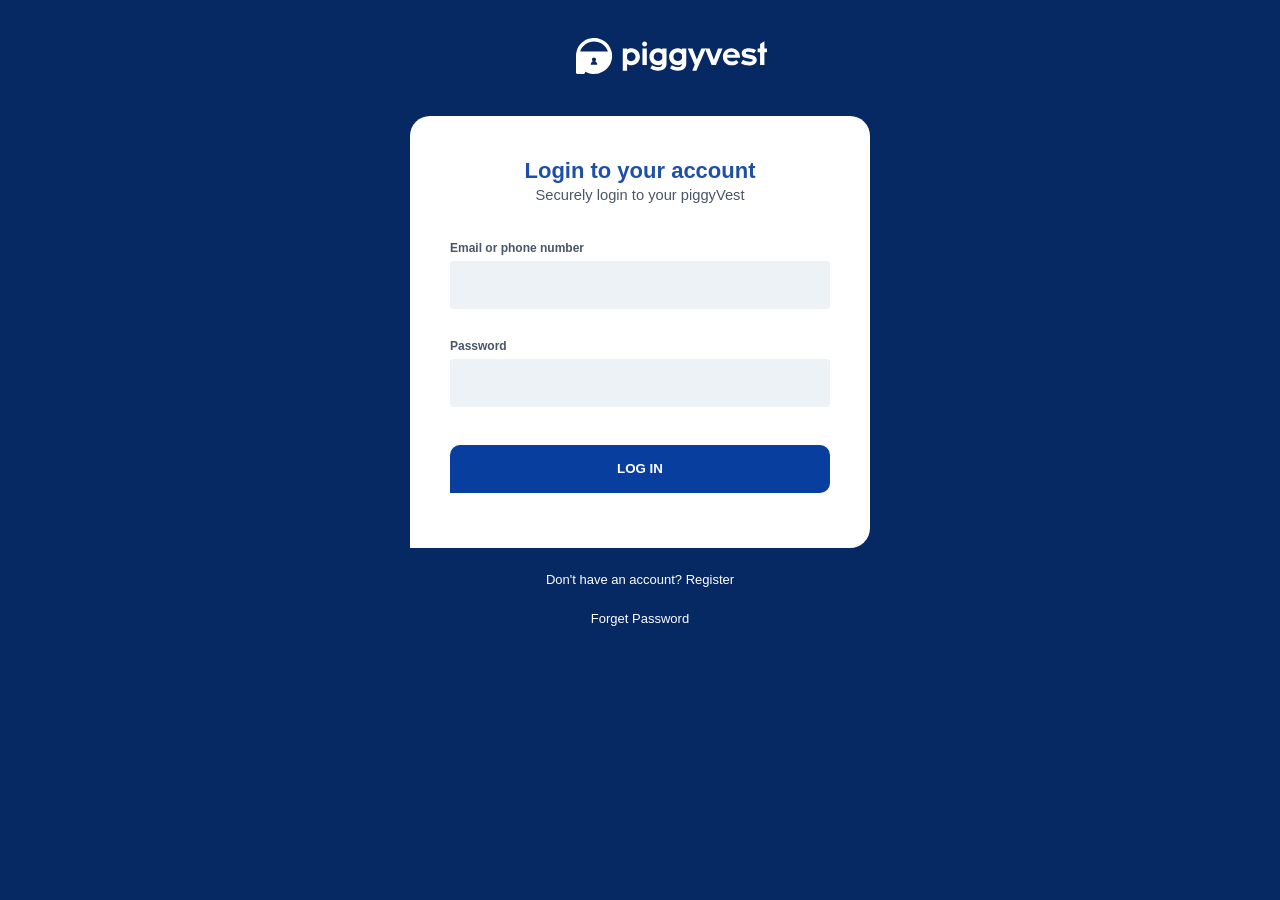
==== index.html @ 6c2f73ca "first commit" ====
<!DOCTYPE html>
<html lang="en">

<head>
    <meta charset="UTF-8">
    <meta name="viewpoint" content="width=device-width,initial-scale=1.0">
    <link rel="stylesheet" href="style.css">
    <link rel="icon" href="image/favicon.ico">
    <title>Piggyvest Login page</title>
</head>

<body>
    <header class="text-center">
        <img src="image/piggyvest-logo.svg" alt="PiggyVest Logo">

    </header>
    <main>
        <section>
            <div class="form-info text-centr">
                <h2>Login to your account</h2>
                <p>Securely login to your piggyVest</p>
            </div>
            <div class="form-control">
                <label for="email-or-no"> Email or phone number</label>
                <input type="text" name="email-or-no" id="email-or-no" required>
            </div>
            <div class="form-control"></div>
            <label for="password"> Password</label>
            <input type="password" name="password" id="password" required>
            <div class="">
                <input type="submit" value="LOG IN">
            </div>
        </section>
    </main>

    <footer class="text-center">
        <p class="Register">Don't have an account? Register</p>
        <p>Forget Password</p>
    </footer>
</body>

</html>
---- style.css ----
:root {
     --primary-color: #062863;
     --primary-color-light: #083e9e;
     --primary-color-lighter: #1f50a7;
     --secondary-color: #4a5568;
     --secondary-color-light: #9fa3aa;
     --white: #fff;
     --almost-white: #edf2f7;
 }

 * {
     margin: 0;
     padding: 0;
     box-sizing: border-box;
 }

 html {
     font-size: 62.5%;
 }

 body {
     font-family: 'sen', sans-serif;
     font-size: 1.3rem;
     overflow-x: hidden;
     background-color: var(--primary-color);
 }



 header img {
     margin: 3% 45%;
 }

 main {
     margin: 0 2%;
 }



 section {
     margin: 0 auto;
     padding: 4rem;
     max-width: 46rem;
     height: 43.2rem;
     background-color: var(--white);
     border-radius: 2rem 2rem 2rem 0;
 }

 section .form-info {
     padding: 3.5rem;
 }

 .form-info>p {
     padding: 0.3rem;
     color: var(--secondary-color);
     text-align: center;
     font-size: 14.7px;
 }

 section h2 {
     font-size: 2.2rem;
     color: var(--primary-color-lighter);
     margin-top: -33px;
     text-align: center;
 }

 section label {
     display: block;
     font-weight: bold;
     margin-bottom: 0.6rem;
     color: var(--secondary-color);
     font-size: 1.2rem;
 }

 section input {
     height: 4.8rem;
     width: 100%;
     padding: 0 0.7rem;
     background-color: var(--almost-white);
     font-family: inherit;
     border: none;
     border-radius: 0.3rem;
 }

 .form-control {
     margin-bottom: 3rem;
 }

 input[type='submit'] {
     margin-top: 3.8rem;
     background-color: var(--primary-color-light);
     color: var(--white);
     font-weight: bolder;
     height: 4.8rem;
     border-radius: 1rem 1rem 1rem 0;
     cursor: pointer;
     transition: background-color 0.3s ease-in;
 }

 input[type='sumbit'] :hover {
     background-color: var(--primary-color);
 }

 footer p {
     display: block;
     margin: 2.4rem;
     text-align: center;
     text-decoration: none;
     color: var(--white);
 }

 footer :hover {
     color: var(--secondary-color-light);
 }

 /*
 .container {
     height: 300%;
     width: 180px;
     margin-left: 58%;
     padding: 165px;
     padding-top: 165px;
     border: 2px solid;
     border-radius: 20px;
     box-shadow: 0 10 0px;
     background-color: #ffffff;

 }


 .header p {
     width: 250%;
     height: 300%;
     color: #434343;
     font-size: 147%;
     margin-top: -10%;
 }

 .form label[type="email"] {
     margin-bottom: 10px;
     padding: 10px;
     border: 2 solid whitesmoke;
     border-radius: 30px;
 }

 .footer {
     color: aliceblue;
     text-align: center;
     align-items: center;
     margin-left: 80%;


 }

 img {
     justify-content: center;
     height: 100px;
     width: 200px;
     margin: auto;
     align-content: center;
     display: flex;


 }
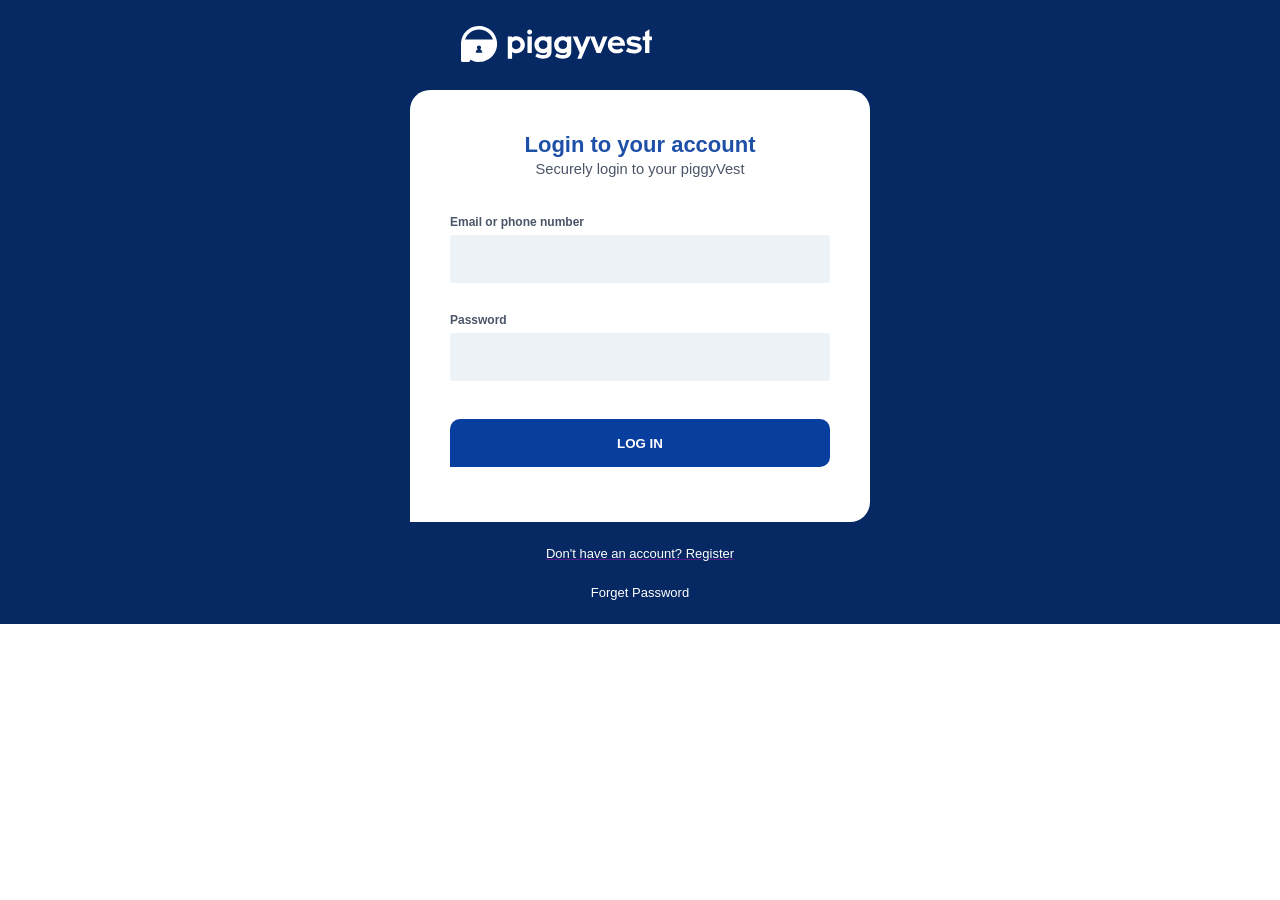
==== commit cded1df8: "Merge 319f5f108d5df0fa1eaf65da1a1e3b119e35b1e1 into d88051ee384421b401852fa58aea7df6bafb7c90" ====
--- a/index.html
+++ b/index.html
@@ -10,33 +10,37 @@
 </head>
 
 <body>
-    <header class="text-center">
-        <img src="image/piggyvest-logo.svg" alt="PiggyVest Logo">
+    <div class="login-body">
+        <header class="text-center">
+            <img src="image/piggyvest-logo.svg" alt="PiggyVest Logo">
 
-    </header>
-    <main>
-        <section>
-            <div class="form-info text-centr">
-                <h2>Login to your account</h2>
-                <p>Securely login to your piggyVest</p>
-            </div>
-            <div class="form-control">
-                <label for="email-or-no"> Email or phone number</label>
-                <input type="text" name="email-or-no" id="email-or-no" required>
-            </div>
-            <div class="form-control"></div>
-            <label for="password"> Password</label>
-            <input type="password" name="password" id="password" required>
-            <div class="">
-                <input type="submit" value="LOG IN">
-            </div>
-        </section>
-    </main>
+        </header>
+        <main class="login-body">
+            <section class="login-body">
+                <div class="form-info text-centr">
+                    <h2>Login to your account</h2>
+                    <p>Securely login to your piggyVest</p>
+                </div>
+                <div class="form-control">
+                    <label for="email-or-no"> Email or phone number</label>
+                    <input type="text" name="email-or-no" id="email-or-no" required>
+                </div>
+                <div class="form-control"></div>
+                <label for="password"> Password</label>
+                <input type="password" name="password" id="password" required>
+                <div class=" form-control">
+                    <input type="submit" value="LOG IN">
+                </div>
+            </section>
+        </main>
 
-    <footer class="text-center">
-        <p class="Register">Don't have an account? Register</p>
-        <p>Forget Password</p>
-    </footer>
+        <footer class="text-center">
+            <a href="">
+                <p class="Register">Don't have an account? Register</p>
+            </a>
+            <p>Forget Password</p>
+        </footer>
+    </div>
 </body>
 
 </html>
--- a/style.css
+++ b/style.css
@@ -18,38 +18,63 @@
      font-size: 62.5%;
  }
 
- body {
+ .login-body {
      font-family: 'sen', sans-serif;
      font-size: 1.3rem;
-     overflow-x: hidden;
+     overflow: hidden;
      background-color: var(--primary-color);
  }
 
 
+ .register-body {
+     font-family: 'sen', sans-serif;
+     font-size: 1.3rem;
+     overflow: hidden;
+     background-color: var(--white);
+ }
 
  header img {
-     margin: 3% 45%;
- }
-
- main {
+     margin: 2% 36%;
+ }
+
+ .login-body main {
+     margin: 0 8%;
+ }
+
+ .register-body main {
      margin: 0 2%;
  }
 
-
-
- section {
+ .login-body section {
      margin: 0 auto;
      padding: 4rem;
      max-width: 46rem;
      height: 43.2rem;
      background-color: var(--white);
      border-radius: 2rem 2rem 2rem 0;
+     border-color: var(--primary-color-lighter);
+ }
+
+ .register-body section {
+     margin: 0 auto;
+     padding: 4rem;
+     max-width: 46rem;
+     height: 70rem;
+     border: dashed;
+     background-color: var(--white);
+     border-color: var(--primary-color-lighter);
+     border-radius: 10px 10px;
+     border-width: 1px;
  }
 
  section .form-info {
      padding: 3.5rem;
  }
 
+ section .form-words {
+     padding: 3.5rem;
+ }
+
  .form-info>p {
      padding: 0.3rem;
      color: var(--secondary-color);
@@ -57,14 +82,29 @@
      font-size: 14.7px;
  }
 
- section h2 {
+ .form-words>p {
+     padding: 0.3rem;
+     color: var(--secondary-color);
+     text-align: center;
+     font-size: 19.7px;
+ }
+
+ .login-body section h2 {
      font-size: 2.2rem;
      color: var(--primary-color-lighter);
      margin-top: -33px;
      text-align: center;
  }
 
- section label {
+ .register-body section h1 {
+     font-size: 2.2rem;
+     color: var(--primary-color-lighter);
+     margin-top: -33px;
+     text-align: center;
+ }
+
+
+ .login-body section label {
      display: block;
      font-weight: bold;
      margin-bottom: 0.6rem;
@@ -72,7 +112,15 @@
      font-size: 1.2rem;
  }
 
- section input {
+ .register-body section label {
+     display: block;
+     font-weight: bold;
+     margin-bottom: 0.6rem;
+     color: var(--secondary-color);
+     font-size: 1.2rem;
+ }
+
+ .login-body section input {
      height: 4.8rem;
      width: 100%;
      padding: 0 0.7rem;
@@ -82,11 +130,28 @@
      border-radius: 0.3rem;
  }
 
+ .register-body section input {
+     height: 4.8rem;
+     width: 100%;
+     padding: 0 0.7rem;
+     background-color: var(-- --almost-white);
+     font-family: inherit;
+     color: var(--primary-color-lighter);
+     border: none;
+     border-radius: 10px 10px;
+     border-radius: 0.3rem;
+ }
+
+
  .form-control {
      margin-bottom: 3rem;
  }
 
- input[type='submit'] {
+ .form-action {
+     margin-bottom: 3rem;
+ }
+
+ .login-body input[type='submit'] {
      margin-top: 3.8rem;
      background-color: var(--primary-color-light);
      color: var(--white);
@@ -97,11 +162,27 @@
      transition: background-color 0.3s ease-in;
  }
 
- input[type='sumbit'] :hover {
+ .register-body input[type='submit'] {
+     margin-top: 3.8rem;
+     background-color: var(--primary-color-light);
+     color: var(--white);
+     font-weight: bolder;
+     height: 4.8rem;
+     border-radius: 1rem 1rem 1rem 0;
+     cursor: pointer;
+     transition: background-color 0.3s ease-in;
+ }
+
+
+ .login-body input[type='sumbit'] :hover {
      background-color: var(--primary-color);
  }
 
- footer p {
+ .register-body input[type='sumbit'] :hover {
+     background-color: var(--primary-color);
+ }
+
+ .login-body footer p {
      display: block;
      margin: 2.4rem;
      text-align: center;
@@ -109,9 +190,22 @@
      color: var(--white);
  }
 
- footer :hover {
+ .register-body footer p {
+     display: block;
+     margin: 2.4rem;
+     text-align: center;
+     text-decoration: none;
+     color: var(--white);
+ }
+
+ .login-body footer:hover {
      color: var(--secondary-color-light);
  }
+
+ .registerdhg-body footer:hover {
+     color: var(--secondary-color-light);
+ }
+
 
  /*
  .container {
@@ -122,7 +216,7 @@
      padding-top: 165px;
      border: 2px solid;
      border-radius: 20px;
-     box-shadow: 0 10 0px;
+-     box-shadow: 0 10 0px;
      background-color: #ffffff;
 
  }
